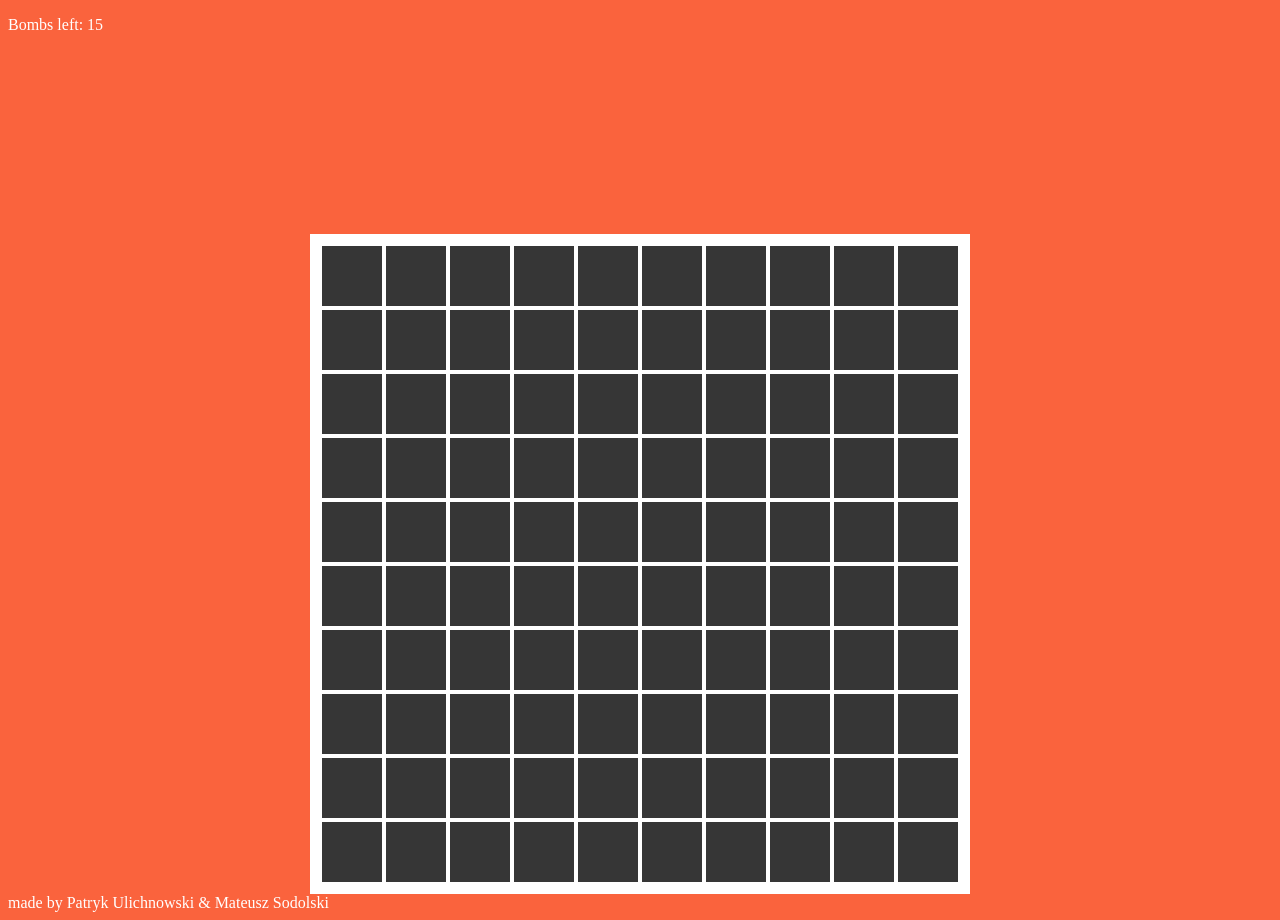
==== index.html @ 9361c960 "Add files via upload" ====
<!DOCTYPE html>
<html lang="en">

<head>
    <meta charset="UTF-8">
    <meta http-equiv="X-UA-Compatible" content="IE=edge">
    <meta name="viewport" content="width=device-width, initial-scale=1.0">
    <title>Document</title>
    <link href="style.css" rel='stylesheet'>
    <script async defer src='script.js'></script>
</head>

<body onload="dodajListenery()">
    <p id='ilebomb'></p>
    <div class='plansza'>
        <div class='rzad'>
            <div class='kafelek' id='square'></div>
            <div class='kafelek' id='square'></div>
            <div class='kafelek' id='square'></div>
            <div class='kafelek' id='square'></div>
            <div class='kafelek' id='square'></div>
            <div class='kafelek' id='square'></div>
            <div class='kafelek' id='square'></div>
            <div class='kafelek' id='square'></div>
            <div class='kafelek' id='square'></div>
            <div class='kafelek' id='square'></div>
        </div>
        <div class='rzad'>
            <div class='kafelek' id='square'></div>
            <div class='kafelek' id='square'></div>
            <div class='kafelek' id='square'></div>
            <div class='kafelek' id='square'></div>
            <div class='kafelek' id='square'></div>
            <div class='kafelek' id='square'></div>
            <div class='kafelek' id='square'></div>
            <div class='kafelek' id='square'></div>
            <div class='kafelek' id='square'></div>
            <div class='kafelek' id='square'></div>
        </div>
        <div class='rzad'>
            <div class='kafelek' id='square'></div>
            <div class='kafelek' id='square'></div>
            <div class='kafelek' id='square'></div>
            <div class='kafelek' id='square'></div>
            <div class='kafelek' id='square'></div>
            <div class='kafelek' id='square'></div>
            <div class='kafelek' id='square'></div>
            <div class='kafelek' id='square'></div>
            <div class='kafelek' id='square'></div>
            <div class='kafelek' id='square'></div>
        </div>
        <div class='rzad'>
            <div class='kafelek' id='square'></div>
            <div class='kafelek' id='square'></div>
            <div class='kafelek' id='square'></div>
            <div class='kafelek' id='square'></div>
            <div class='kafelek' id='square'></div>
            <div class='kafelek' id='square'></div>
            <div class='kafelek' id='square'></div>
            <div class='kafelek' id='square'></div>
            <div class='kafelek' id='square'></div>
            <div class='kafelek' id='square'></div>
        </div>
        <div class='rzad'>
            <div class='kafelek' id='square'></div>
            <div class='kafelek' id='square'></div>
            <div class='kafelek' id='square'></div>
            <div class='kafelek' id='square'></div>
            <div class='kafelek' id='square'></div>
            <div class='kafelek' id='square'></div>
            <div class='kafelek' id='square'></div>
            <div class='kafelek' id='square'></div>
            <div class='kafelek' id='square'></div>
            <div class='kafelek' id='square'></div>
        </div>
        <div class='rzad'>
            <div class='kafelek' id='square'></div>
            <div class='kafelek' id='square'></div>
            <div class='kafelek' id='square'></div>
            <div class='kafelek' id='square'></div>
            <div class='kafelek' id='square'></div>
            <div class='kafelek' id='square'></div>
            <div class='kafelek' id='square'></div>
            <div class='kafelek' id='square'></div>
            <div class='kafelek' id='square'></div>
            <div class='kafelek' id='square'></div>
        </div>
        <div class='rzad'>
            <div class='kafelek' id='square'></div>
            <div class='kafelek' id='square'></div>
            <div class='kafelek' id='square'></div>
            <div class='kafelek' id='square'></div>
            <div class='kafelek' id='square'></div>
            <div class='kafelek' id='square'></div>
            <div class='kafelek' id='square'></div>
            <div class='kafelek' id='square'></div>
            <div class='kafelek' id='square'></div>
            <div class='kafelek' id='square'></div>
        </div>
        <div class='rzad'>
            <div class='kafelek' id='square'></div>
            <div class='kafelek' id='square'></div>
            <div class='kafelek' id='square'></div>
            <div class='kafelek' id='square'></div>
            <div class='kafelek' id='square'></div>
            <div class='kafelek' id='square'></div>
            <div class='kafelek' id='square'></div>
            <div class='kafelek' id='square'></div>
            <div class='kafelek' id='square'></div>
            <div class='kafelek' id='square'></div>
        </div>
        <div class='rzad'>
            <div class='kafelek' id='square'></div>
            <div class='kafelek' id='square'></div>
            <div class='kafelek' id='square'></div>
            <div class='kafelek' id='square'></div>
            <div class='kafelek' id='square'></div>
            <div class='kafelek' id='square'></div>
            <div class='kafelek' id='square'></div>
            <div class='kafelek' id='square'></div>
            <div class='kafelek' id='square'></div>
            <div class='kafelek' id='square'></div>
        </div>
        <div class='rzad'>
            <div class='kafelek' id='square'></div>
            <div class='kafelek' id='square'></div>
            <div class='kafelek' id='square'></div>
            <div class='kafelek' id='square'></div>
            <div class='kafelek' id='square'></div>
            <div class='kafelek' id='square'></div>
            <div class='kafelek' id='square'></div>
            <div class='kafelek' id='square'></div>
            <div class='kafelek' id='square'></div>
            <div class='kafelek' id='square'></div>
        </div>
    </div>
    <footer>
        made by Patryk Ulichnowski & Mateusz Sodolski
    </footer>
</body>

</html>
---- style.css ----
body{
    background-color: rgb(250, 99, 61);
    color: white;
}
.kafelek{
    float: left;
    font-weight:bold;
    /*background-color: rgb(187, 183, 183);*/
    background-color: rgb(54, 54, 54);
    width: 60px;
    height: 60px;
    margin: 2px;
    color:black;
    text-align: center;
    font-size: 30px;
    display:flex;
    justify-content: center; 
    align-items: center;
}
.plansza{
    background-color: white;
    height: 640px;
    width: 640px;
    align-items: center;
    padding: 10px;
    margin: auto;
    margin-top: 200px;
}
.rzad{
    clear: both;
}
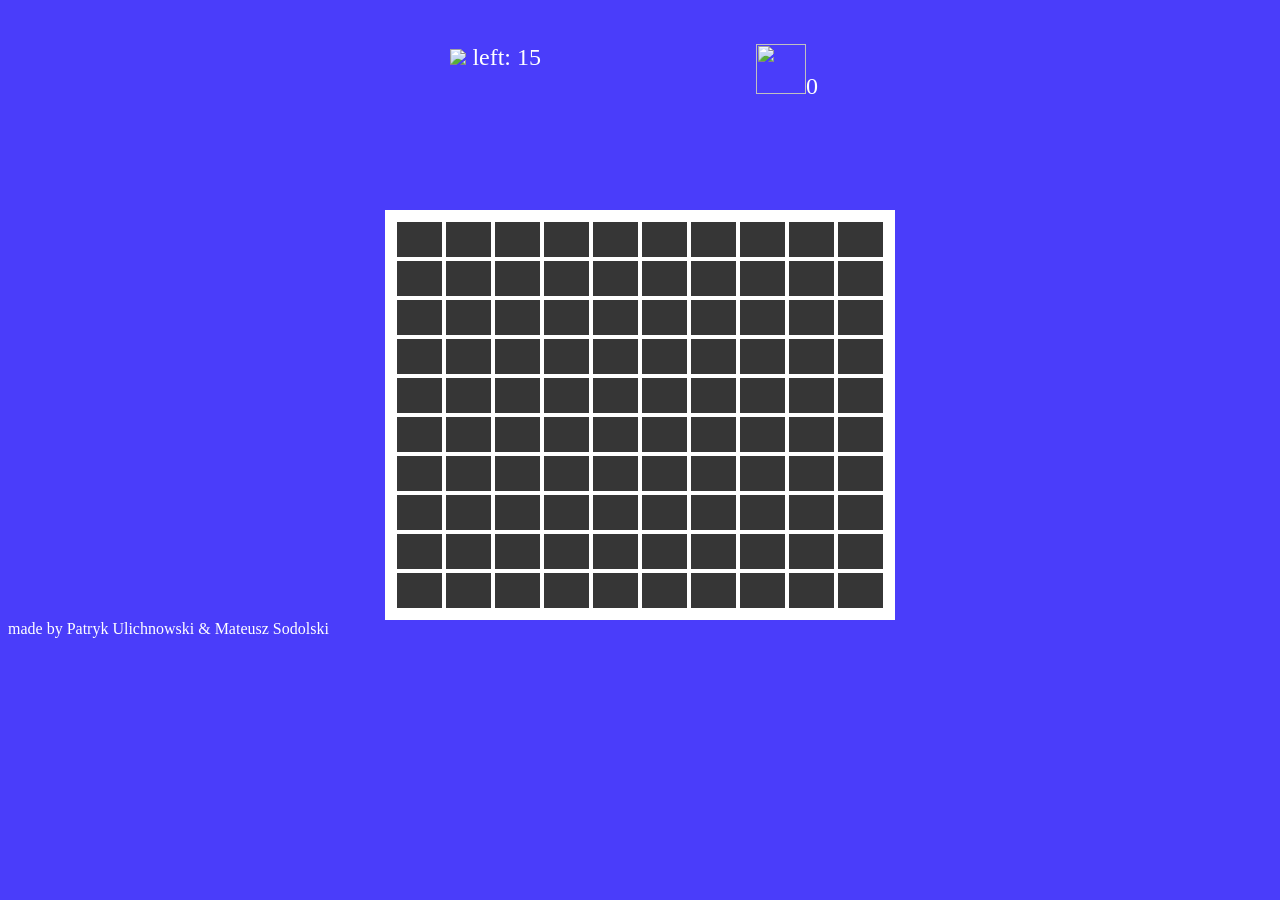
==== commit ab713344: "Update index.html Update timera" ====
--- a/index.html
+++ b/index.html
@@ -11,7 +11,10 @@
 </head>
 
 <body onload="dodajListenery()">
-    <p id='ilebomb'></p>
+<div class="flexwrap">
+    <span id='ilebomb'></span>
+    <span id='czas'><img src="grafika/clock.svg" alt="">0</span>
+</div>
     <div class='plansza'>
         <div class='rzad'>
             <div class='kafelek' id='square'></div>
@@ -139,4 +142,4 @@
     </footer>
 </body>
 
-</html>+</html>
--- a/style.css
+++ b/style.css
@@ -1,14 +1,18 @@
 body{
-    background-color: rgb(250, 99, 61);
+    background-color: rgb(74, 61, 250);
     color: white;
+    background-image:url('grafika/pngegg.png'),url('grafika/stars.jpg');
+    background-size:60%,cover;
+    background-position-x:center;
+    background-repeat:no-repeat,no-repeat;
 }
 .kafelek{
     float: left;
     font-weight:bold;
     /*background-color: rgb(187, 183, 183);*/
     background-color: rgb(54, 54, 54);
-    width: 60px;
-    height: 60px;
+    width: 45px;
+    height: 35px;
     margin: 2px;
     color:black;
     text-align: center;
@@ -19,13 +23,32 @@
 }
 .plansza{
     background-color: white;
-    height: 640px;
-    width: 640px;
+    height: 390px;
+    width: 490px;
     align-items: center;
     padding: 10px;
     margin: auto;
-    margin-top: 200px;
+    margin-top: 110px;
 }
 .rzad{
     clear: both;
-}+}
+#ilebomb{
+font-size:1.5em;
+margin-left:35%;
+}
+#czas > img{
+width:50px;
+height:50px;
+}
+#czas{
+margin-left:17%;
+font-size:1.5em;
+}
+.flexwrap{
+    display:flex;
+margin:0;
+padding:0;
+width:100%;
+margin-top:3.5%;
+}
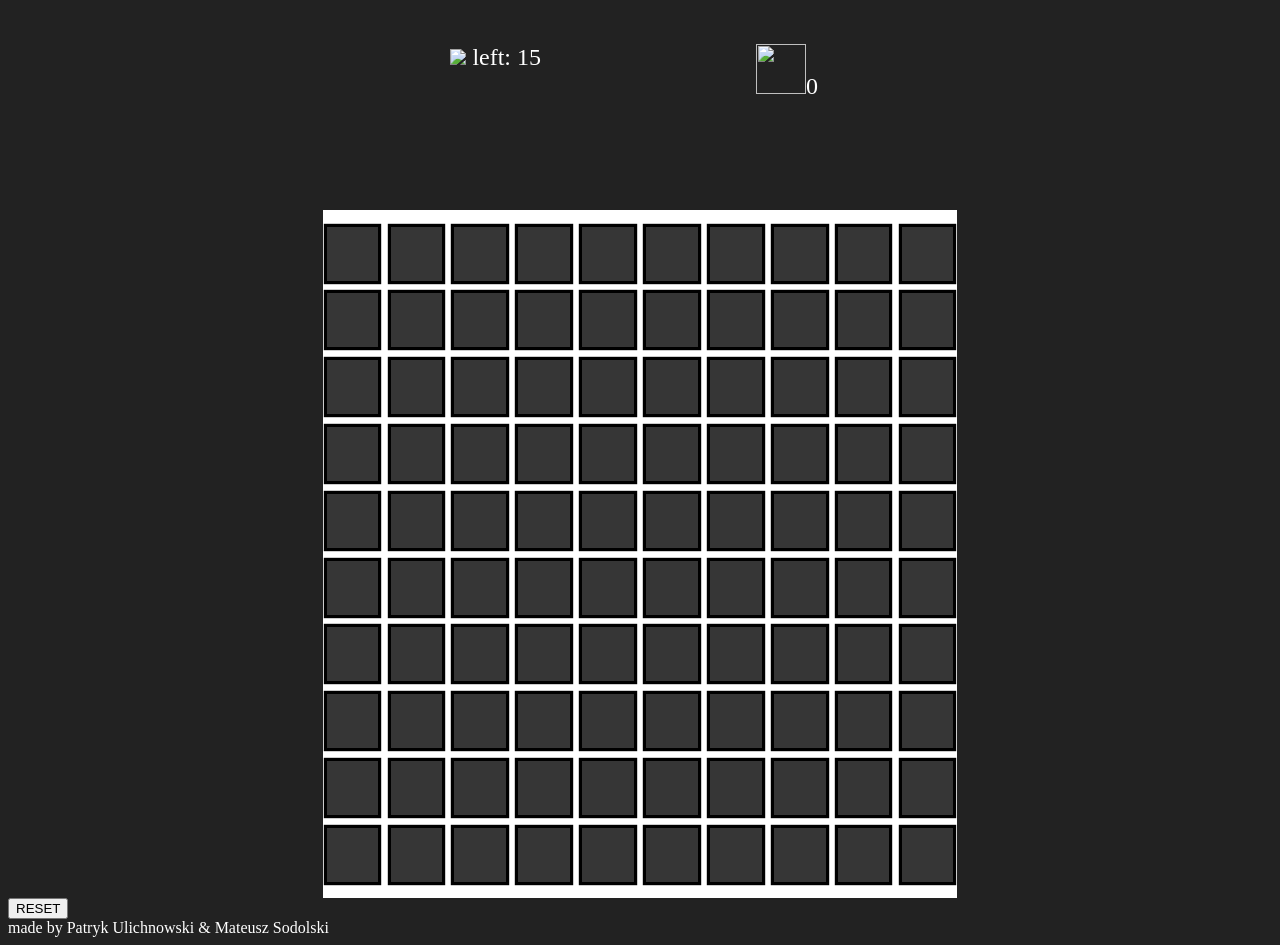
==== commit 209a3ccd: "Add files via upload" ====
--- a/index.html
+++ b/index.html
@@ -10,11 +10,11 @@
     <script async defer src='script.js'></script>
 </head>
 
-<body onload="dodajListenery()">
-<div class="flexwrap">
-    <span id='ilebomb'></span>
-    <span id='czas'><img src="grafika/clock.svg" alt="">0</span>
-</div>
+<body onload="AddListeners()">
+    <div class="flexwrap">
+        <span id='ilebomb'></span>
+        <span id='czas'><img src="grafika/clock.svg" alt="">0</span>
+    </div>
     <div class='plansza'>
         <div class='rzad'>
             <div class='kafelek' id='square'></div>
@@ -137,9 +137,10 @@
             <div class='kafelek' id='square'></div>
         </div>
     </div>
+    <button onclick="Restart()">RESET</button>
     <footer>
         made by Patryk Ulichnowski & Mateusz Sodolski
     </footer>
 </body>
 
-</html>
+</html>
--- a/style.css
+++ b/style.css
@@ -1,54 +1,55 @@
 body{
-    background-color: rgb(74, 61, 250);
+    background-color: #222;
     color: white;
-    background-image:url('grafika/pngegg.png'),url('grafika/stars.jpg');
     background-size:60%,cover;
     background-position-x:center;
     background-repeat:no-repeat,no-repeat;
 }
 .kafelek{
-    float: left;
     font-weight:bold;
-    /*background-color: rgb(187, 183, 183);*/
     background-color: rgb(54, 54, 54);
-    width: 45px;
-    height: 35px;
-    margin: 2px;
+    width: 4vw;
+    height: 6vh;
+    margin: 0.2em;
     color:black;
     text-align: center;
-    font-size: 30px;
+    font-size: 2rem;
     display:flex;
     justify-content: center; 
     align-items: center;
+    box-shadow: 0 0 0 0.1em black;
 }
 .plansza{
+    display: flex;
+    flex-wrap: wrap;
     background-color: white;
-    height: 390px;
-    width: 490px;
-    align-items: center;
+    height: auto;
+    width: 48vw;
+    justify-content: center;
     padding: 10px;
     margin: auto;
     margin-top: 110px;
 }
 .rzad{
-    clear: both;
+    display: flex;
+    flex-wrap: none;
 }
 #ilebomb{
-font-size:1.5em;
-margin-left:35%;
+    font-size:1.5em;
+    margin-left:35%;
 }
 #czas > img{
-width:50px;
-height:50px;
+    width:50px;
+    height:50px;
 }
 #czas{
-margin-left:17%;
-font-size:1.5em;
+    margin-left:17%;
+    font-size:1.5em;
 }
 .flexwrap{
     display:flex;
-margin:0;
-padding:0;
-width:100%;
-margin-top:3.5%;
+    margin:0;
+    padding:0;
+    width:100%;
+    margin-top:3.5%;
 }
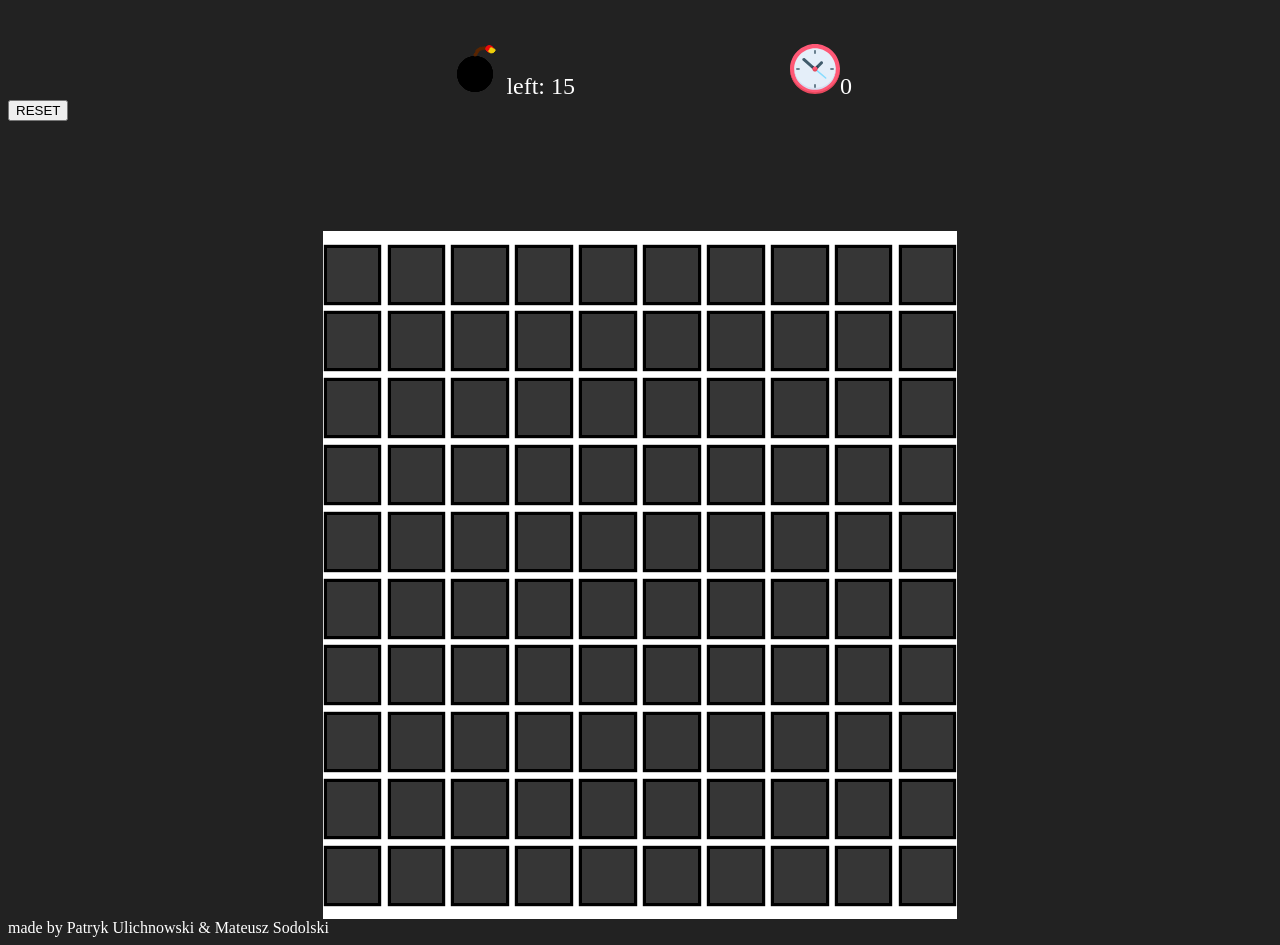
==== commit 2c3631f9: "Add files via upload Removed flag img that caused problem with flagging blocks. Instead now "flag" i" ====
--- a/index.html
+++ b/index.html
@@ -15,6 +15,7 @@
         <span id='ilebomb'></span>
         <span id='czas'><img src="grafika/clock.svg" alt="">0</span>
     </div>
+    <button onclick="Restart()">RESET</button>
     <div class='plansza'>
         <div class='rzad'>
             <div class='kafelek' id='square'></div>
@@ -137,7 +138,6 @@
             <div class='kafelek' id='square'></div>
         </div>
     </div>
-    <button onclick="Restart()">RESET</button>
     <footer>
         made by Patryk Ulichnowski & Mateusz Sodolski
     </footer>
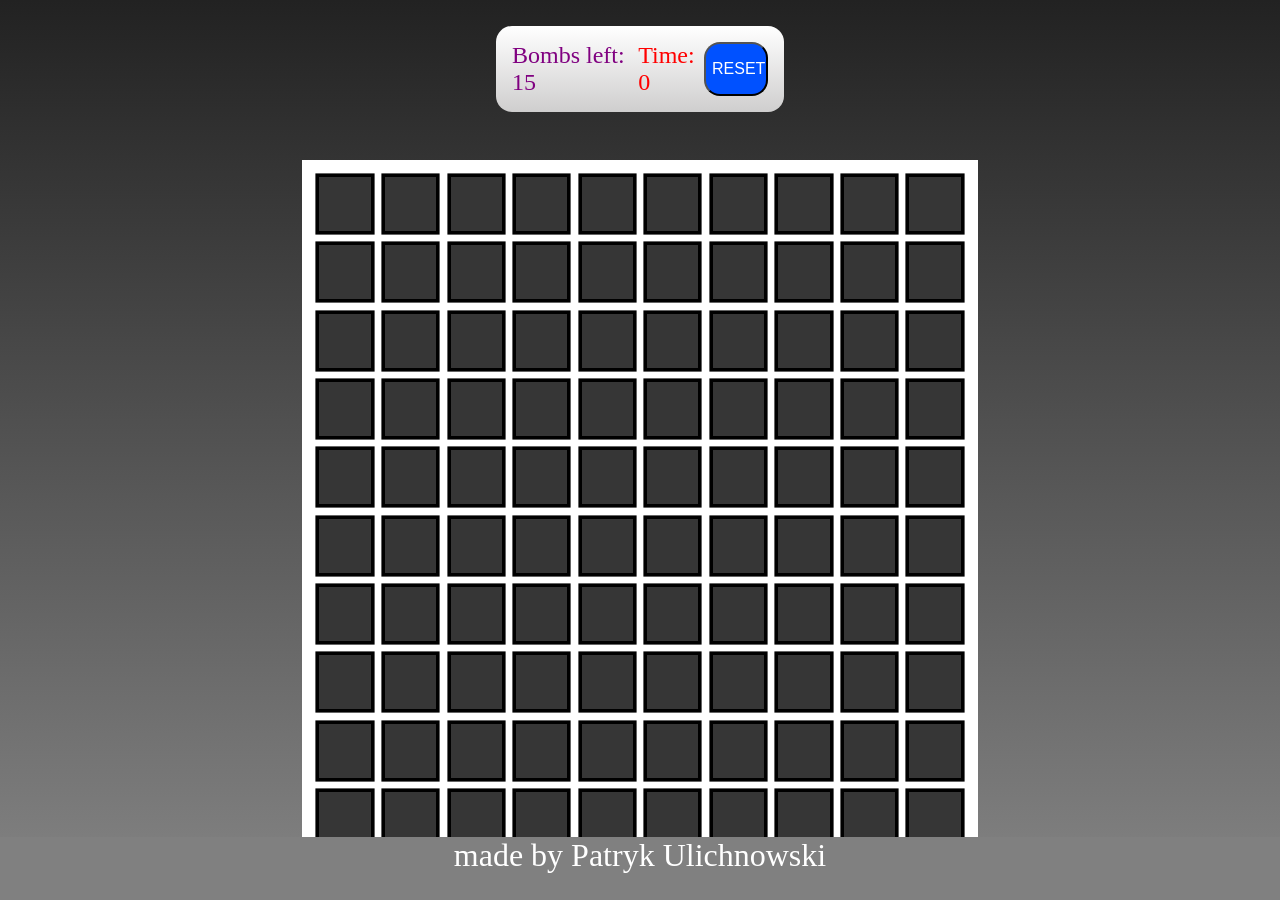
==== commit 0e62ae55: "CSS Upgrade New look :)" ====
--- a/index.html
+++ b/index.html
@@ -11,135 +11,142 @@
 </head>
 
 <body onload="AddListeners()">
-    <div class="flexwrap">
-        <span id='ilebomb'></span>
-        <span id='czas'><img src="grafika/clock.svg" alt="">0</span>
+    <div class='up'>
+        <div class="flexwrap">
+            <div id='ilebomb'></div>
+            <div id='czas' class="time">
+                <!-- <img src="grafika/clock.svg" alt=""> -->
+                Time: 0
+            </div>
+            <button onclick="Restart()" class='resetB'>RESET</button>
+        </div>
     </div>
-    <button onclick="Restart()">RESET</button>
-    <div class='plansza'>
-        <div class='rzad'>
-            <div class='kafelek' id='square'></div>
-            <div class='kafelek' id='square'></div>
-            <div class='kafelek' id='square'></div>
-            <div class='kafelek' id='square'></div>
-            <div class='kafelek' id='square'></div>
-            <div class='kafelek' id='square'></div>
-            <div class='kafelek' id='square'></div>
-            <div class='kafelek' id='square'></div>
-            <div class='kafelek' id='square'></div>
-            <div class='kafelek' id='square'></div>
-        </div>
-        <div class='rzad'>
-            <div class='kafelek' id='square'></div>
-            <div class='kafelek' id='square'></div>
-            <div class='kafelek' id='square'></div>
-            <div class='kafelek' id='square'></div>
-            <div class='kafelek' id='square'></div>
-            <div class='kafelek' id='square'></div>
-            <div class='kafelek' id='square'></div>
-            <div class='kafelek' id='square'></div>
-            <div class='kafelek' id='square'></div>
-            <div class='kafelek' id='square'></div>
-        </div>
-        <div class='rzad'>
-            <div class='kafelek' id='square'></div>
-            <div class='kafelek' id='square'></div>
-            <div class='kafelek' id='square'></div>
-            <div class='kafelek' id='square'></div>
-            <div class='kafelek' id='square'></div>
-            <div class='kafelek' id='square'></div>
-            <div class='kafelek' id='square'></div>
-            <div class='kafelek' id='square'></div>
-            <div class='kafelek' id='square'></div>
-            <div class='kafelek' id='square'></div>
-        </div>
-        <div class='rzad'>
-            <div class='kafelek' id='square'></div>
-            <div class='kafelek' id='square'></div>
-            <div class='kafelek' id='square'></div>
-            <div class='kafelek' id='square'></div>
-            <div class='kafelek' id='square'></div>
-            <div class='kafelek' id='square'></div>
-            <div class='kafelek' id='square'></div>
-            <div class='kafelek' id='square'></div>
-            <div class='kafelek' id='square'></div>
-            <div class='kafelek' id='square'></div>
-        </div>
-        <div class='rzad'>
-            <div class='kafelek' id='square'></div>
-            <div class='kafelek' id='square'></div>
-            <div class='kafelek' id='square'></div>
-            <div class='kafelek' id='square'></div>
-            <div class='kafelek' id='square'></div>
-            <div class='kafelek' id='square'></div>
-            <div class='kafelek' id='square'></div>
-            <div class='kafelek' id='square'></div>
-            <div class='kafelek' id='square'></div>
-            <div class='kafelek' id='square'></div>
-        </div>
-        <div class='rzad'>
-            <div class='kafelek' id='square'></div>
-            <div class='kafelek' id='square'></div>
-            <div class='kafelek' id='square'></div>
-            <div class='kafelek' id='square'></div>
-            <div class='kafelek' id='square'></div>
-            <div class='kafelek' id='square'></div>
-            <div class='kafelek' id='square'></div>
-            <div class='kafelek' id='square'></div>
-            <div class='kafelek' id='square'></div>
-            <div class='kafelek' id='square'></div>
-        </div>
-        <div class='rzad'>
-            <div class='kafelek' id='square'></div>
-            <div class='kafelek' id='square'></div>
-            <div class='kafelek' id='square'></div>
-            <div class='kafelek' id='square'></div>
-            <div class='kafelek' id='square'></div>
-            <div class='kafelek' id='square'></div>
-            <div class='kafelek' id='square'></div>
-            <div class='kafelek' id='square'></div>
-            <div class='kafelek' id='square'></div>
-            <div class='kafelek' id='square'></div>
-        </div>
-        <div class='rzad'>
-            <div class='kafelek' id='square'></div>
-            <div class='kafelek' id='square'></div>
-            <div class='kafelek' id='square'></div>
-            <div class='kafelek' id='square'></div>
-            <div class='kafelek' id='square'></div>
-            <div class='kafelek' id='square'></div>
-            <div class='kafelek' id='square'></div>
-            <div class='kafelek' id='square'></div>
-            <div class='kafelek' id='square'></div>
-            <div class='kafelek' id='square'></div>
-        </div>
-        <div class='rzad'>
-            <div class='kafelek' id='square'></div>
-            <div class='kafelek' id='square'></div>
-            <div class='kafelek' id='square'></div>
-            <div class='kafelek' id='square'></div>
-            <div class='kafelek' id='square'></div>
-            <div class='kafelek' id='square'></div>
-            <div class='kafelek' id='square'></div>
-            <div class='kafelek' id='square'></div>
-            <div class='kafelek' id='square'></div>
-            <div class='kafelek' id='square'></div>
-        </div>
-        <div class='rzad'>
-            <div class='kafelek' id='square'></div>
-            <div class='kafelek' id='square'></div>
-            <div class='kafelek' id='square'></div>
-            <div class='kafelek' id='square'></div>
-            <div class='kafelek' id='square'></div>
-            <div class='kafelek' id='square'></div>
-            <div class='kafelek' id='square'></div>
-            <div class='kafelek' id='square'></div>
-            <div class='kafelek' id='square'></div>
-            <div class='kafelek' id='square'></div>
+    <div class='game'>
+        <div class='plansza'>
+            <div class='rzad'>
+                <div class='kafelek' id='square'></div>
+                <div class='kafelek' id='square'></div>
+                <div class='kafelek' id='square'></div>
+                <div class='kafelek' id='square'></div>
+                <div class='kafelek' id='square'></div>
+                <div class='kafelek' id='square'></div>
+                <div class='kafelek' id='square'></div>
+                <div class='kafelek' id='square'></div>
+                <div class='kafelek' id='square'></div>
+                <div class='kafelek' id='square'></div>
+            </div>
+            <div class='rzad'>
+                <div class='kafelek' id='square'></div>
+                <div class='kafelek' id='square'></div>
+                <div class='kafelek' id='square'></div>
+                <div class='kafelek' id='square'></div>
+                <div class='kafelek' id='square'></div>
+                <div class='kafelek' id='square'></div>
+                <div class='kafelek' id='square'></div>
+                <div class='kafelek' id='square'></div>
+                <div class='kafelek' id='square'></div>
+                <div class='kafelek' id='square'></div>
+            </div>
+            <div class='rzad'>
+                <div class='kafelek' id='square'></div>
+                <div class='kafelek' id='square'></div>
+                <div class='kafelek' id='square'></div>
+                <div class='kafelek' id='square'></div>
+                <div class='kafelek' id='square'></div>
+                <div class='kafelek' id='square'></div>
+                <div class='kafelek' id='square'></div>
+                <div class='kafelek' id='square'></div>
+                <div class='kafelek' id='square'></div>
+                <div class='kafelek' id='square'></div>
+            </div>
+            <div class='rzad'>
+                <div class='kafelek' id='square'></div>
+                <div class='kafelek' id='square'></div>
+                <div class='kafelek' id='square'></div>
+                <div class='kafelek' id='square'></div>
+                <div class='kafelek' id='square'></div>
+                <div class='kafelek' id='square'></div>
+                <div class='kafelek' id='square'></div>
+                <div class='kafelek' id='square'></div>
+                <div class='kafelek' id='square'></div>
+                <div class='kafelek' id='square'></div>
+            </div>
+            <div class='rzad'>
+                <div class='kafelek' id='square'></div>
+                <div class='kafelek' id='square'></div>
+                <div class='kafelek' id='square'></div>
+                <div class='kafelek' id='square'></div>
+                <div class='kafelek' id='square'></div>
+                <div class='kafelek' id='square'></div>
+                <div class='kafelek' id='square'></div>
+                <div class='kafelek' id='square'></div>
+                <div class='kafelek' id='square'></div>
+                <div class='kafelek' id='square'></div>
+            </div>
+            <div class='rzad'>
+                <div class='kafelek' id='square'></div>
+                <div class='kafelek' id='square'></div>
+                <div class='kafelek' id='square'></div>
+                <div class='kafelek' id='square'></div>
+                <div class='kafelek' id='square'></div>
+                <div class='kafelek' id='square'></div>
+                <div class='kafelek' id='square'></div>
+                <div class='kafelek' id='square'></div>
+                <div class='kafelek' id='square'></div>
+                <div class='kafelek' id='square'></div>
+            </div>
+            <div class='rzad'>
+                <div class='kafelek' id='square'></div>
+                <div class='kafelek' id='square'></div>
+                <div class='kafelek' id='square'></div>
+                <div class='kafelek' id='square'></div>
+                <div class='kafelek' id='square'></div>
+                <div class='kafelek' id='square'></div>
+                <div class='kafelek' id='square'></div>
+                <div class='kafelek' id='square'></div>
+                <div class='kafelek' id='square'></div>
+                <div class='kafelek' id='square'></div>
+            </div>
+            <div class='rzad'>
+                <div class='kafelek' id='square'></div>
+                <div class='kafelek' id='square'></div>
+                <div class='kafelek' id='square'></div>
+                <div class='kafelek' id='square'></div>
+                <div class='kafelek' id='square'></div>
+                <div class='kafelek' id='square'></div>
+                <div class='kafelek' id='square'></div>
+                <div class='kafelek' id='square'></div>
+                <div class='kafelek' id='square'></div>
+                <div class='kafelek' id='square'></div>
+            </div>
+            <div class='rzad'>
+                <div class='kafelek' id='square'></div>
+                <div class='kafelek' id='square'></div>
+                <div class='kafelek' id='square'></div>
+                <div class='kafelek' id='square'></div>
+                <div class='kafelek' id='square'></div>
+                <div class='kafelek' id='square'></div>
+                <div class='kafelek' id='square'></div>
+                <div class='kafelek' id='square'></div>
+                <div class='kafelek' id='square'></div>
+                <div class='kafelek' id='square'></div>
+            </div>
+            <div class='rzad'>
+                <div class='kafelek' id='square'></div>
+                <div class='kafelek' id='square'></div>
+                <div class='kafelek' id='square'></div>
+                <div class='kafelek' id='square'></div>
+                <div class='kafelek' id='square'></div>
+                <div class='kafelek' id='square'></div>
+                <div class='kafelek' id='square'></div>
+                <div class='kafelek' id='square'></div>
+                <div class='kafelek' id='square'></div>
+                <div class='kafelek' id='square'></div>
+            </div>
         </div>
     </div>
     <footer>
-        made by Patryk Ulichnowski & Mateusz Sodolski
+        made by Patryk Ulichnowski
     </footer>
 </body>
 
--- a/style.css
+++ b/style.css
@@ -1,9 +1,50 @@
 body{
-    background-color: #222;
+    margin: 0;
+    background-image: linear-gradient(to bottom,#222,grey);
     color: white;
-    background-size:60%,cover;
-    background-position-x:center;
-    background-repeat:no-repeat,no-repeat;
+    /* display: inline-block;     */
+}
+.up{
+    display: flex;
+    justify-content: center;
+}
+#ilebomb{
+    font-size:1.5em;
+}
+#czas > img{
+    width:50px;
+    height:50px;
+}
+#czas{
+    font-size:1.5em;
+    /* background: white; */
+}
+.flexwrap{
+    display:flex;
+    padding:1em;
+    width:100%;
+    margin-top:2%;
+    /* background: rgb(207, 206, 206); */
+    background-image: linear-gradient(to top,rgb(207, 206, 206),white);
+    width: 20vw;
+    color:purple;
+    justify-content: space-around;
+    border-radius: 1em;
+}
+.time{
+    color:red;
+}
+.resetB{
+    border-radius: 1em;
+    background: rgb(0, 81, 255);
+    color: white;
+    width: 5vw;
+    height: 2wh;
+    font-size: 1rem;
+}
+.game{
+    display: flex;
+    justify-content: center;
 }
 .kafelek{
     font-weight:bold;
@@ -13,43 +54,32 @@
     margin: 0.2em;
     color:black;
     text-align: center;
-    font-size: 2rem;
+    font-size: 4vh;
     display:flex;
     justify-content: center; 
     align-items: center;
     box-shadow: 0 0 0 0.1em black;
 }
 .plansza{
-    display: flex;
-    flex-wrap: wrap;
+    display: inline-block;
     background-color: white;
-    height: auto;
-    width: 48vw;
+    background-size: inherit;
     justify-content: center;
     padding: 10px;
     margin: auto;
-    margin-top: 110px;
+    margin-top: 3em;
 }
 .rzad{
     display: flex;
-    flex-wrap: none;
 }
-#ilebomb{
-    font-size:1.5em;
-    margin-left:35%;
-}
-#czas > img{
-    width:50px;
-    height:50px;
-}
-#czas{
-    margin-left:17%;
-    font-size:1.5em;
-}
-.flexwrap{
-    display:flex;
-    margin:0;
-    padding:0;
-    width:100%;
-    margin-top:3.5%;
-}
+footer{
+    height: 7vh;
+    font-size: 2rem;
+    text-align: center;
+    position: fixed;
+    background: grey;
+    color: white;
+    margin: 0 0 0 0;
+    bottom: 0;
+    width: 100vw;
+}
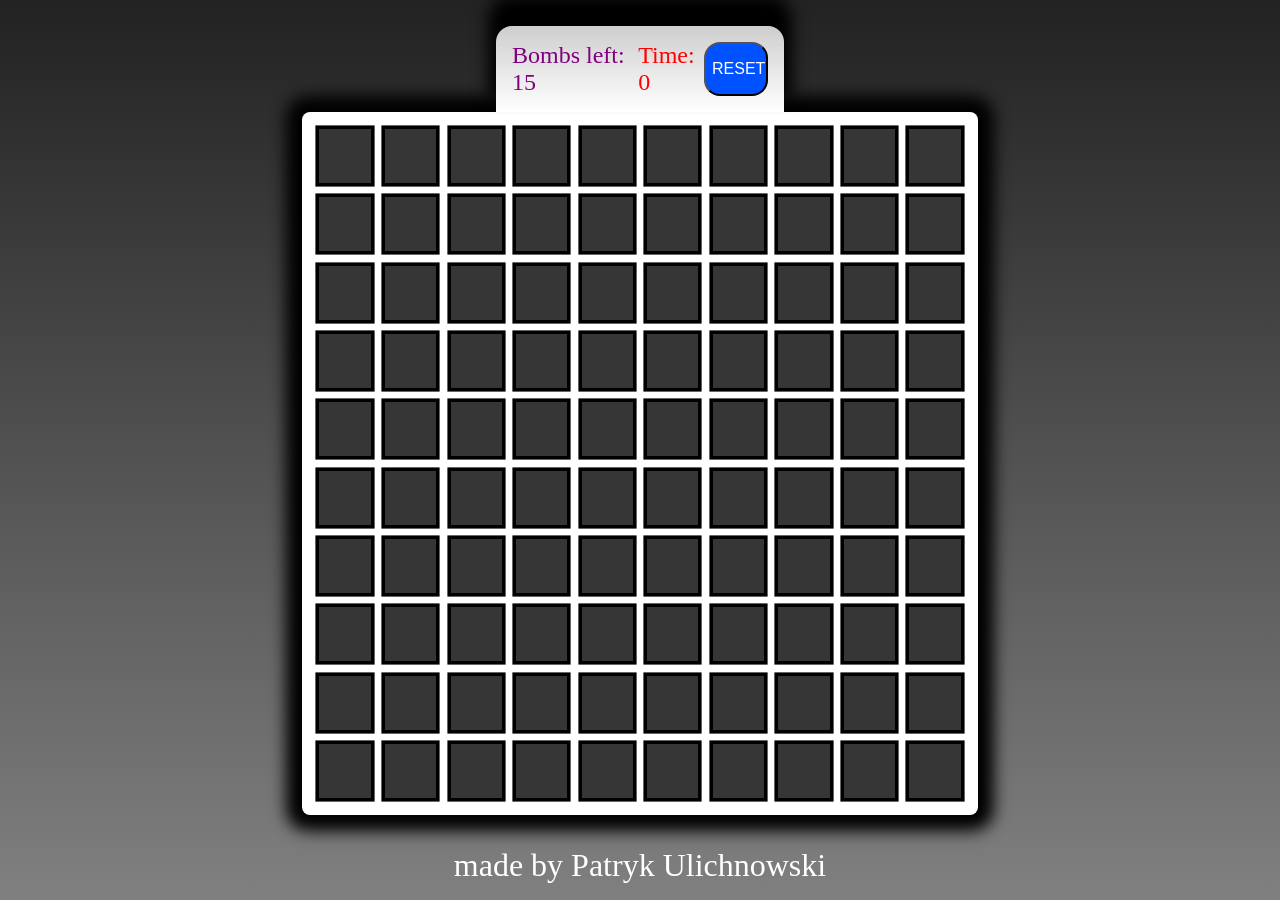
==== commit 23020e1b: "CSS Update Hovers, footer repaired etc." ====
--- a/index.html
+++ b/index.html
@@ -146,7 +146,7 @@
         </div>
     </div>
     <footer>
-        made by Patryk Ulichnowski
+        <p>made by Patryk Ulichnowski</p>
     </footer>
 </body>
 
--- a/style.css
+++ b/style.css
@@ -3,6 +3,7 @@
     background-image: linear-gradient(to bottom,#222,grey);
     color: white;
     /* display: inline-block;     */
+    height: 100vh;
 }
 .up{
     display: flex;
@@ -25,11 +26,14 @@
     width:100%;
     margin-top:2%;
     /* background: rgb(207, 206, 206); */
-    background-image: linear-gradient(to top,rgb(207, 206, 206),white);
+    background-image: linear-gradient(to top,white,rgb(207, 206, 206));
     width: 20vw;
     color:purple;
     justify-content: space-around;
-    border-radius: 1em;
+    border-radius: 1em 1em 0 0;
+    z-index: 2;
+    box-shadow: 0 -1.4em 1em 0.5em black;
+
 }
 .time{
     color:red;
@@ -60,26 +64,38 @@
     align-items: center;
     box-shadow: 0 0 0 0.1em black;
 }
+.kafelek:hover{
+    background: rgb(97, 96, 96);
+}
 .plansza{
+    z-index: 1;
     display: inline-block;
     background-color: white;
     background-size: inherit;
     justify-content: center;
     padding: 10px;
-    margin: auto;
-    margin-top: 3em;
+    border-radius: 0.5em;
+    box-shadow: 0 0 1em 1em black;
 }
 .rzad{
     display: flex;
 }
 footer{
-    height: 7vh;
+    display: flex;
+    align-items: flex-end;
+    justify-content: center;
+    height: auto;
     font-size: 2rem;
     text-align: center;
     position: fixed;
-    background: grey;
+    /* background: grey;  */
     color: white;
     margin: 0 0 0 0;
-    bottom: 0;
     width: 100vw;
+}
+footer > p{
+    margin-bottom: 0;
+}
+.resetB:hover{
+    background: rgb(4, 1, 180);
 }
